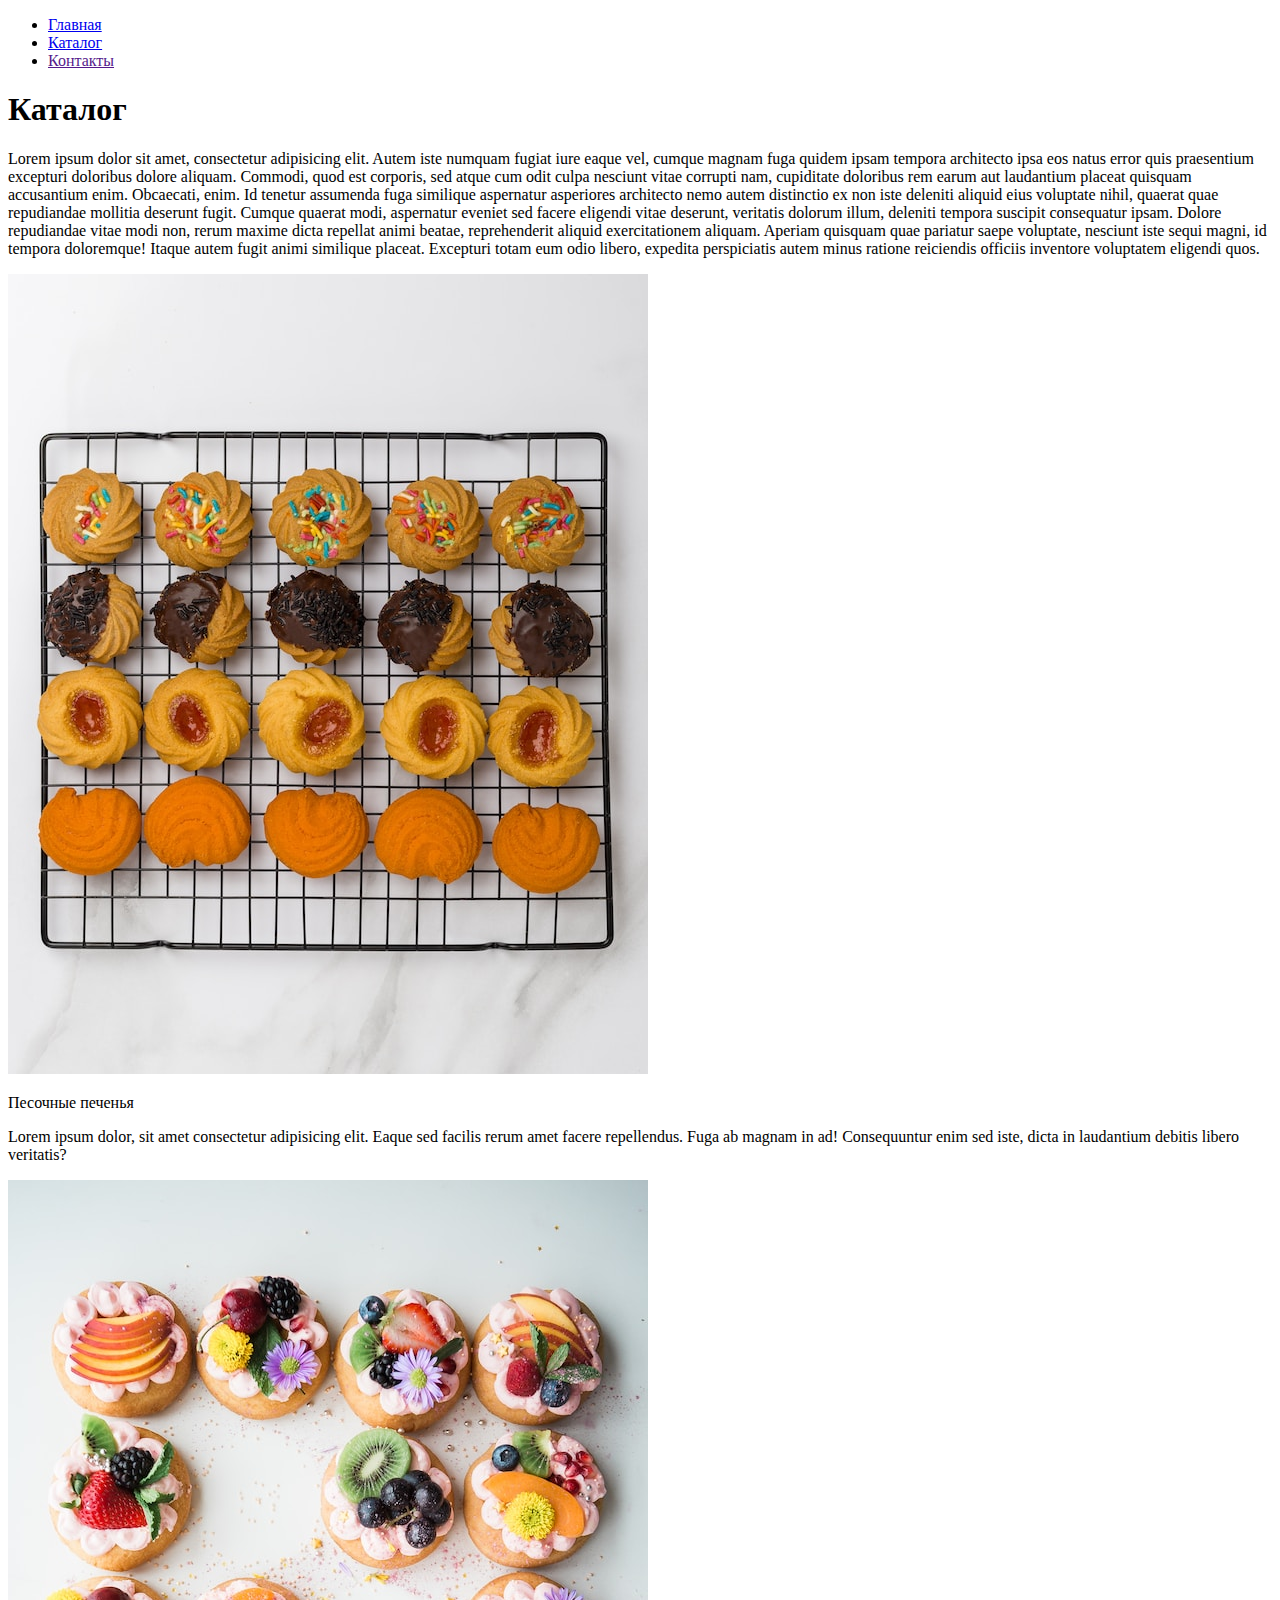
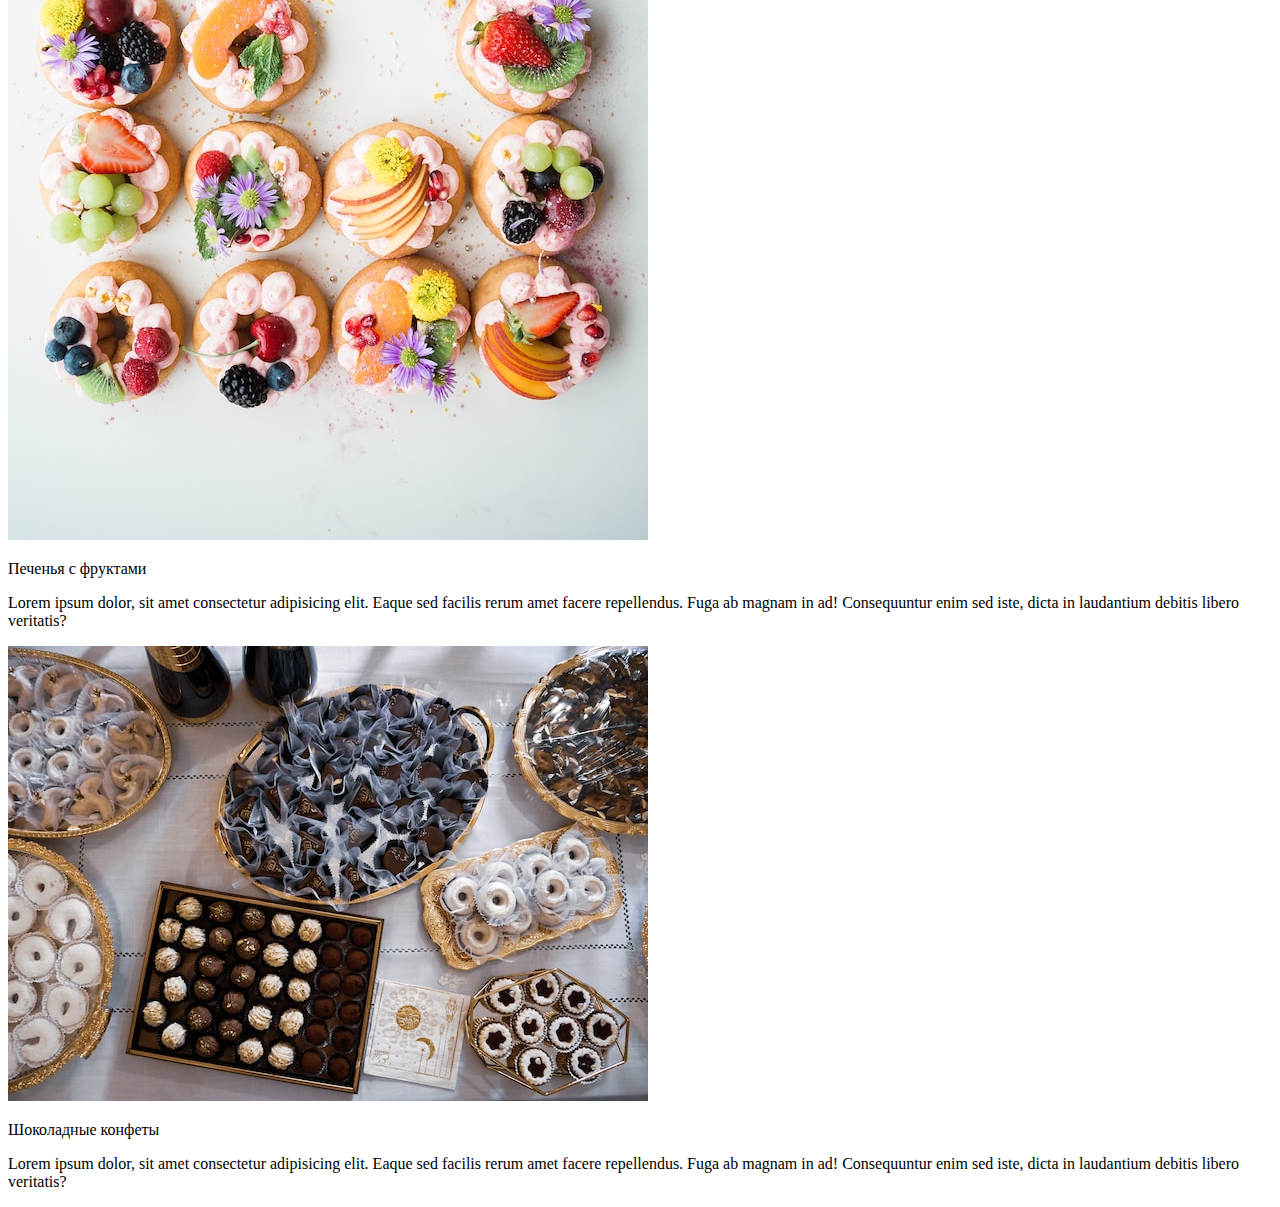
==== catalog/catalog.html @ e5104824 "seminar_1" ====
<!DOCTYPE html>
<html lang="en">
    <head>
        <meta charset="UTF-8" />
        <meta http-equiv="X-UA-Compatible" content="IE=edge" />
        <meta name="viewport" content="width=device-width, initial-scale=1.0" />
        <title>Каталог</title>
    </head>
    <body>
        <header>
            <nav>
                <ul>
                    <li><a href="/index.html">Главная</a></li>
                    <li><a href="/catalog/catalog.html">Каталог</a></li>
                    <li><a href="">Контакты</a></li>
                </ul>
            </nav>
        </header>
        <main>
            <h1>Каталог</h1>
            <p>
                Lorem ipsum dolor sit amet, consectetur adipisicing elit. Autem iste numquam fugiat iure eaque vel,
                cumque magnam fuga quidem ipsam tempora architecto ipsa eos natus error quis praesentium excepturi
                doloribus dolore aliquam. Commodi, quod est corporis, sed atque cum odit culpa nesciunt vitae corrupti
                nam, cupiditate doloribus rem earum aut laudantium placeat quisquam accusantium enim. Obcaecati, enim.
                Id tenetur assumenda fuga similique aspernatur asperiores architecto nemo autem distinctio ex non iste
                deleniti aliquid eius voluptate nihil, quaerat quae repudiandae mollitia deserunt fugit. Cumque quaerat
                modi, aspernatur eveniet sed facere eligendi vitae deserunt, veritatis dolorum illum, deleniti tempora
                suscipit consequatur ipsam. Dolore repudiandae vitae modi non, rerum maxime dicta repellat animi beatae,
                reprehenderit aliquid exercitationem aliquam. Aperiam quisquam quae pariatur saepe voluptate, nesciunt
                iste sequi magni, id tempora doloremque! Itaque autem fugit animi similique placeat. Excepturi totam eum
                odio libero, expedita perspiciatis autem minus ratione reiciendis officiis inventore voluptatem eligendi
                quos.
            </p>
            <div>
                <img src="/img/bader-photographer-WoPz54RpSdU-unsplash.jpg" alt="" />
                <p>Песочные печенья</p>
                <p>
                    Lorem ipsum dolor, sit amet consectetur adipisicing elit. Eaque sed facilis rerum amet facere
                    repellendus. Fuga ab magnam in ad! Consequuntur enim sed iste, dicta in laudantium debitis libero
                    veritatis?
                </p>
            </div>
            <div>
                <img src="/img/brooke-lark-V4MBq8kue3U-unsplash.jpg" alt="" />
                <p>Печенья с фруктами</p>
                <p>
                    Lorem ipsum dolor, sit amet consectetur adipisicing elit. Eaque sed facilis rerum amet facere
                    repellendus. Fuga ab magnam in ad! Consequuntur enim sed iste, dicta in laudantium debitis libero
                    veritatis?
                </p>
            </div>
            <div>
                <img src="/img/rezkallah-omar-Y0DVgXXUakg-unsplash.jpg" alt="" />
                <p>Шоколадные конфеты</p>
                <p>
                    Lorem ipsum dolor, sit amet consectetur adipisicing elit. Eaque sed facilis rerum amet facere
                    repellendus. Fuga ab magnam in ad! Consequuntur enim sed iste, dicta in laudantium debitis libero
                    veritatis?
                </p>
            </div>
        </main>
    </body>
</html>
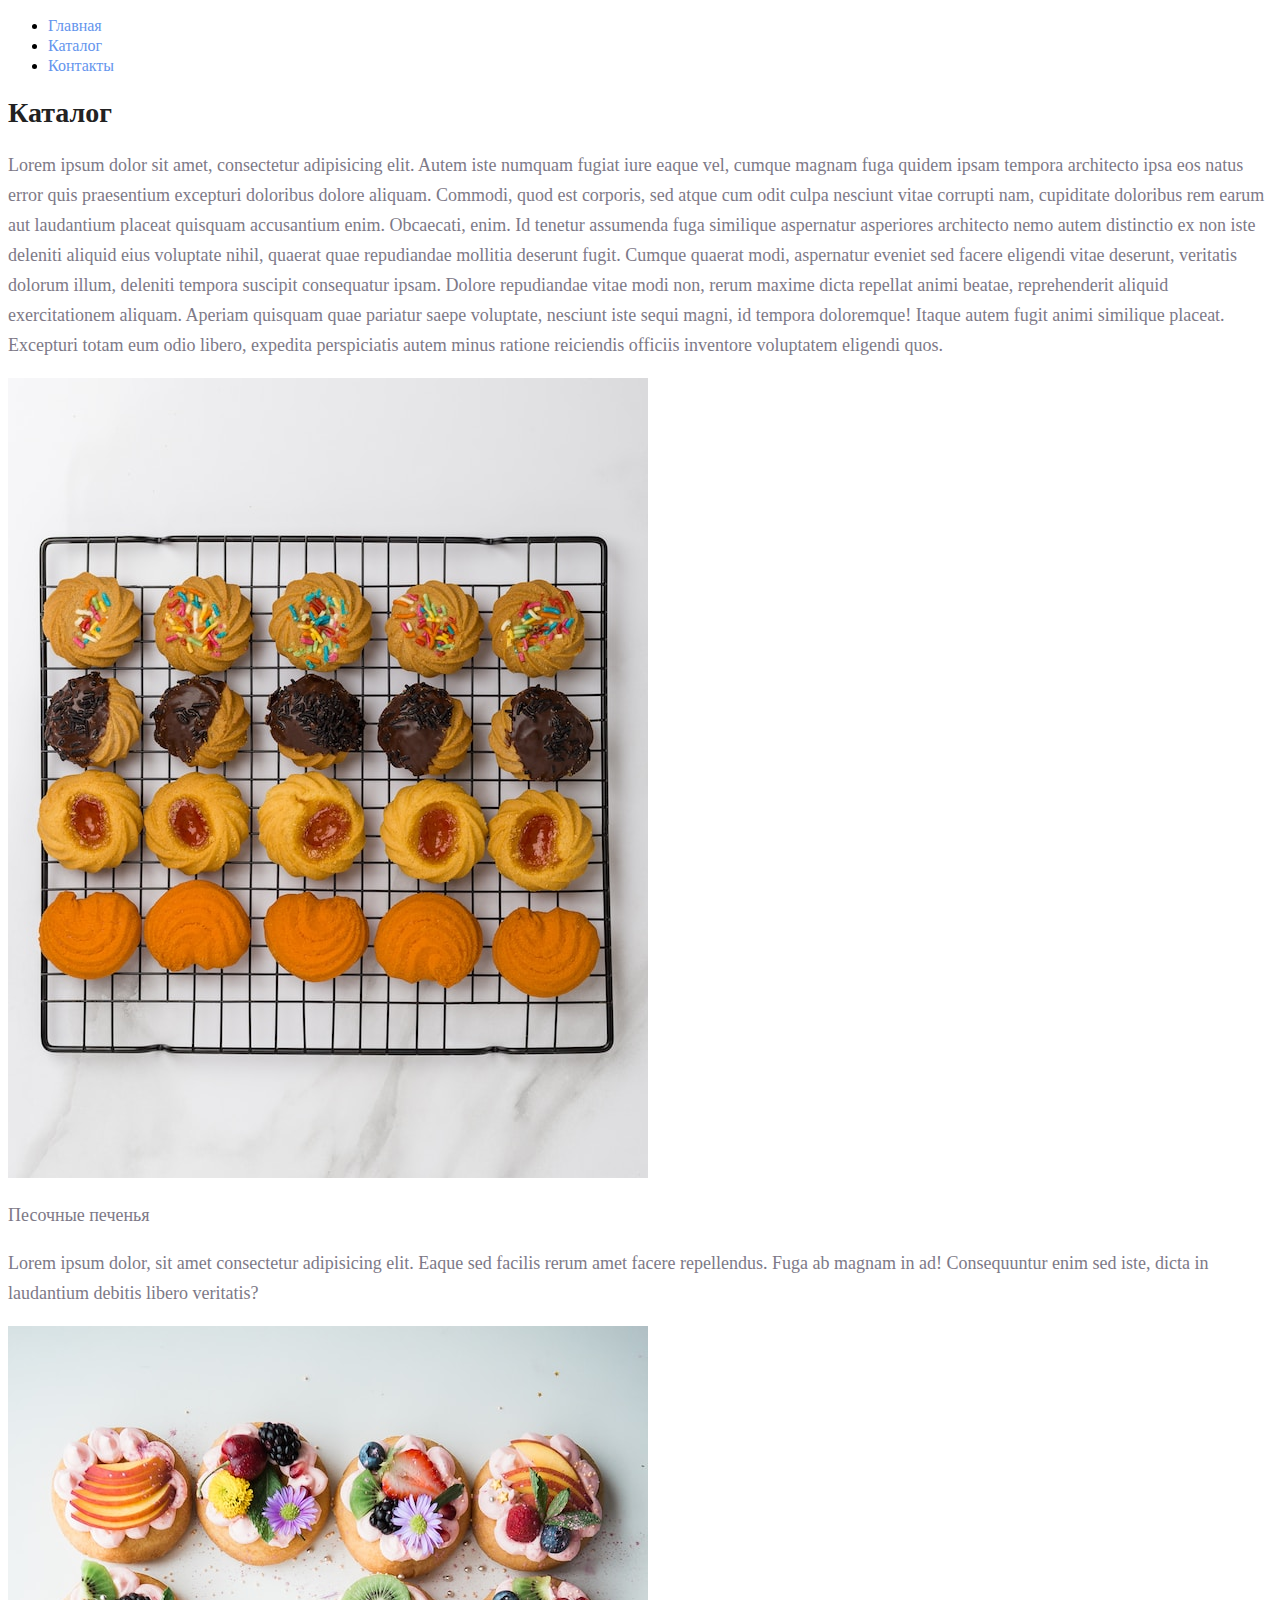
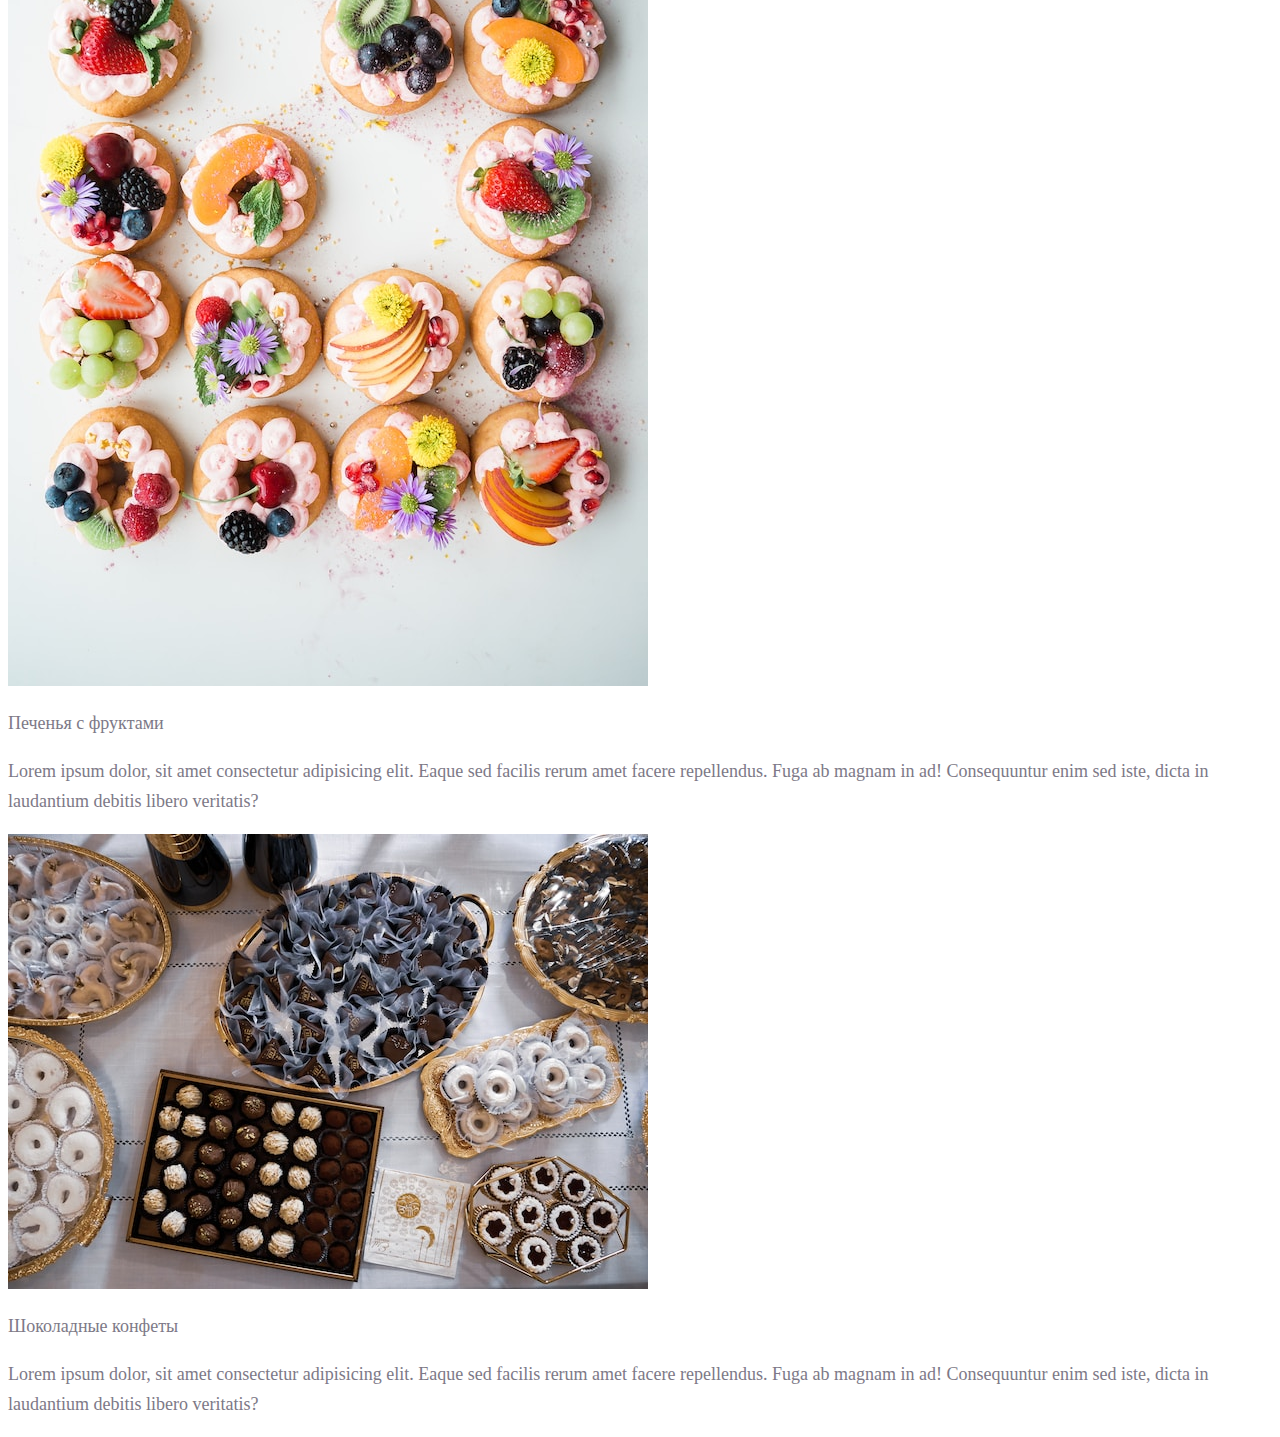
==== commit cdf48de6: "seminar 2" ====
--- a/catalog/catalog.html
+++ b/catalog/catalog.html
@@ -4,21 +4,22 @@
         <meta charset="UTF-8" />
         <meta http-equiv="X-UA-Compatible" content="IE=edge" />
         <meta name="viewport" content="width=device-width, initial-scale=1.0" />
+        <link rel="stylesheet" href="../styles/styles.css" />
         <title>Каталог</title>
     </head>
     <body>
         <header>
             <nav>
                 <ul>
-                    <li><a href="/index.html">Главная</a></li>
-                    <li><a href="/catalog/catalog.html">Каталог</a></li>
-                    <li><a href="">Контакты</a></li>
+                    <li><a class="navLink" href="/index.html">Главная</a></li>
+                    <li><a class="navLink" href="/catalog/catalog.html">Каталог</a></li>
+                    <li><a class="navLink" href="">Контакты</a></li>
                 </ul>
             </nav>
         </header>
         <main>
-            <h1>Каталог</h1>
-            <p>
+            <h1 class="titleOfPage">Каталог</h1>
+            <p class="textContent">
                 Lorem ipsum dolor sit amet, consectetur adipisicing elit. Autem iste numquam fugiat iure eaque vel,
                 cumque magnam fuga quidem ipsam tempora architecto ipsa eos natus error quis praesentium excepturi
                 doloribus dolore aliquam. Commodi, quod est corporis, sed atque cum odit culpa nesciunt vitae corrupti
@@ -34,8 +35,8 @@
             </p>
             <div>
                 <img src="/img/bader-photographer-WoPz54RpSdU-unsplash.jpg" alt="" />
-                <p>Песочные печенья</p>
-                <p>
+                <p class="textContent">Песочные печенья</p>
+                <p class="textContent">
                     Lorem ipsum dolor, sit amet consectetur adipisicing elit. Eaque sed facilis rerum amet facere
                     repellendus. Fuga ab magnam in ad! Consequuntur enim sed iste, dicta in laudantium debitis libero
                     veritatis?
@@ -43,8 +44,8 @@
             </div>
             <div>
                 <img src="/img/brooke-lark-V4MBq8kue3U-unsplash.jpg" alt="" />
-                <p>Печенья с фруктами</p>
-                <p>
+                <p class="textContent">Печенья с фруктами</p>
+                <p class="textContent">
                     Lorem ipsum dolor, sit amet consectetur adipisicing elit. Eaque sed facilis rerum amet facere
                     repellendus. Fuga ab magnam in ad! Consequuntur enim sed iste, dicta in laudantium debitis libero
                     veritatis?
@@ -52,8 +53,8 @@
             </div>
             <div>
                 <img src="/img/rezkallah-omar-Y0DVgXXUakg-unsplash.jpg" alt="" />
-                <p>Шоколадные конфеты</p>
-                <p>
+                <p class="textContent">Шоколадные конфеты</p>
+                <p class="textContent">
                     Lorem ipsum dolor, sit amet consectetur adipisicing elit. Eaque sed facilis rerum amet facere
                     repellendus. Fuga ab magnam in ad! Consequuntur enim sed iste, dicta in laudantium debitis libero
                     veritatis?
--- a/styles/styles.css
+++ b/styles/styles.css
@@ -0,0 +1,32 @@
+a {
+    text-decoration: none;
+}
+
+.navLink {
+    color: cornflowerblue;
+    font-size: 16px;
+    line-height: 20px;
+}
+
+.titleOfPage {
+    color: #222222;
+    font-size: 28px;
+    line-height: 36px;
+    font-weight: bold;
+}
+
+.textContent {
+    font-style: normal;
+    font-weight: 300;
+    font-size: 18px;
+    line-height: 30px;
+    color: #7d7987;
+}
+
+.titleOfContent {
+    color: coral;
+    font-style: normal;
+    font-weight: 700;
+    font-size: 36px;
+    line-height: 80px;
+}
